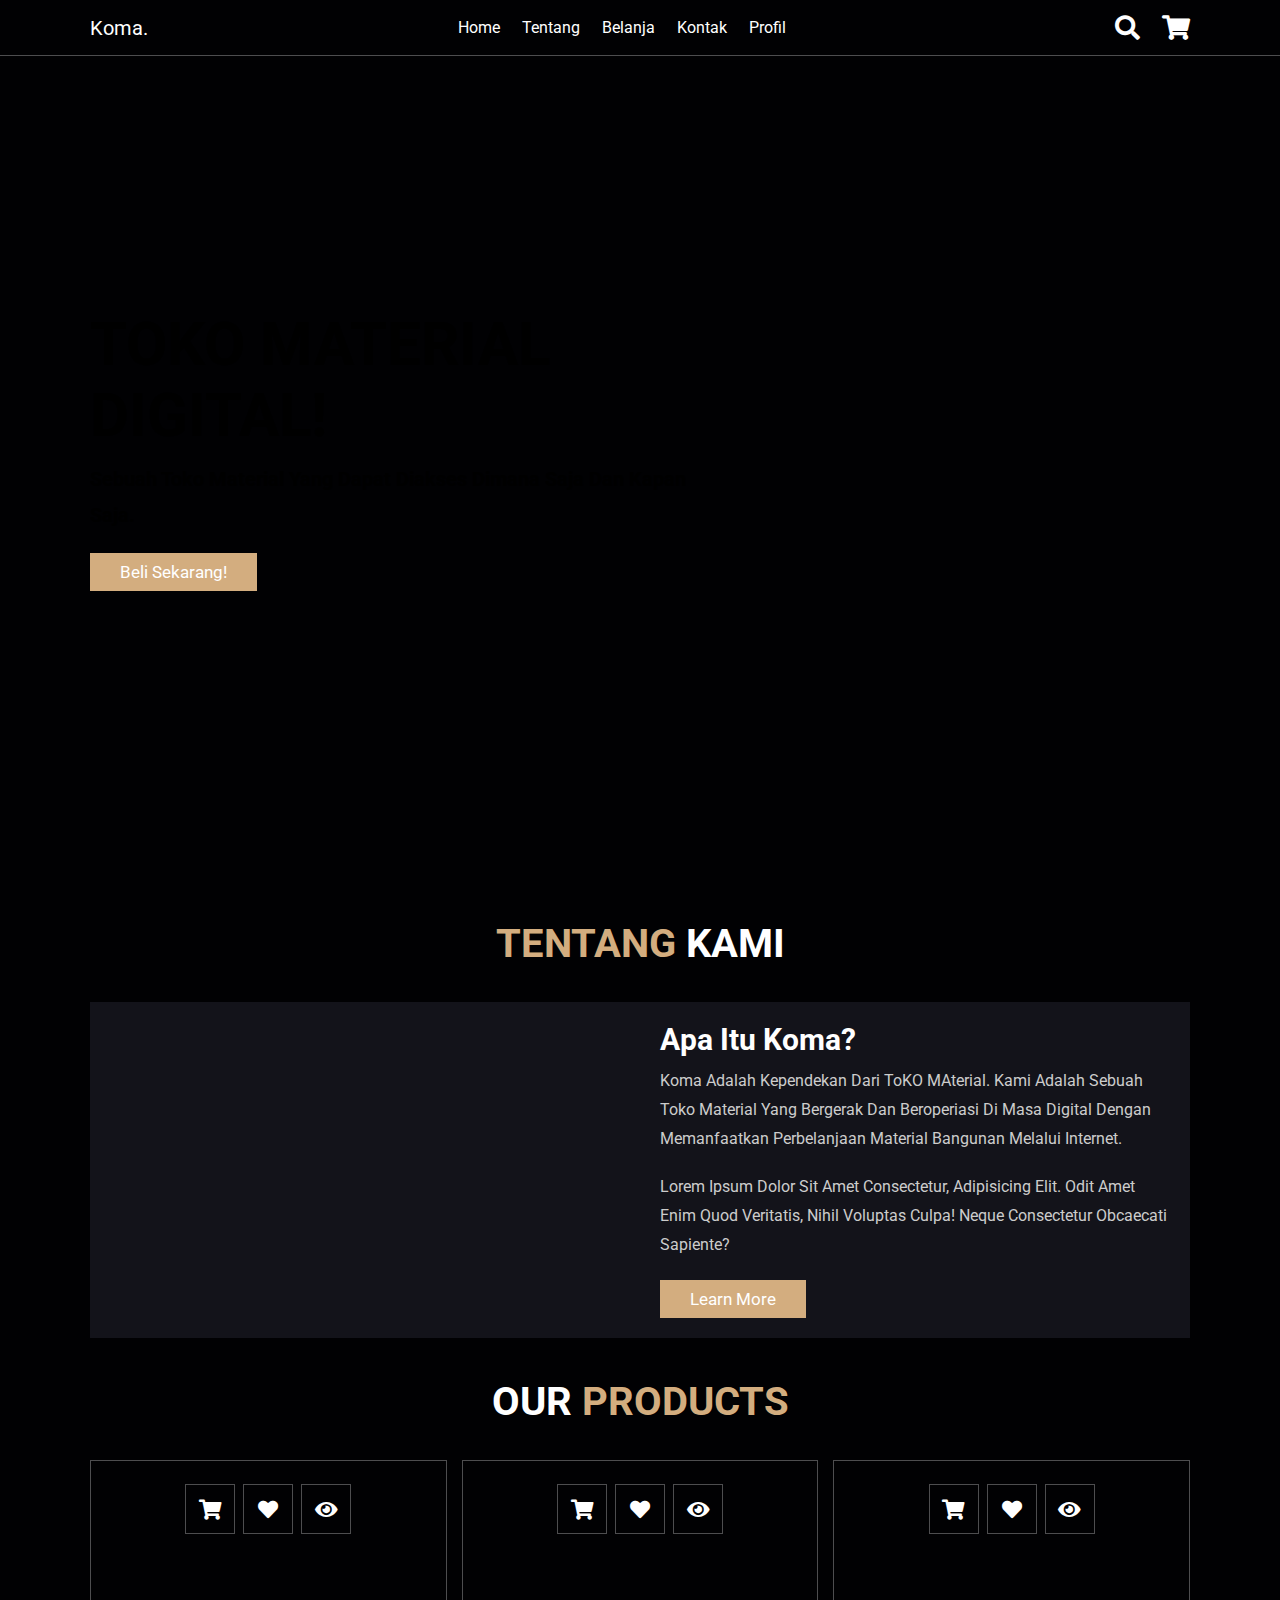
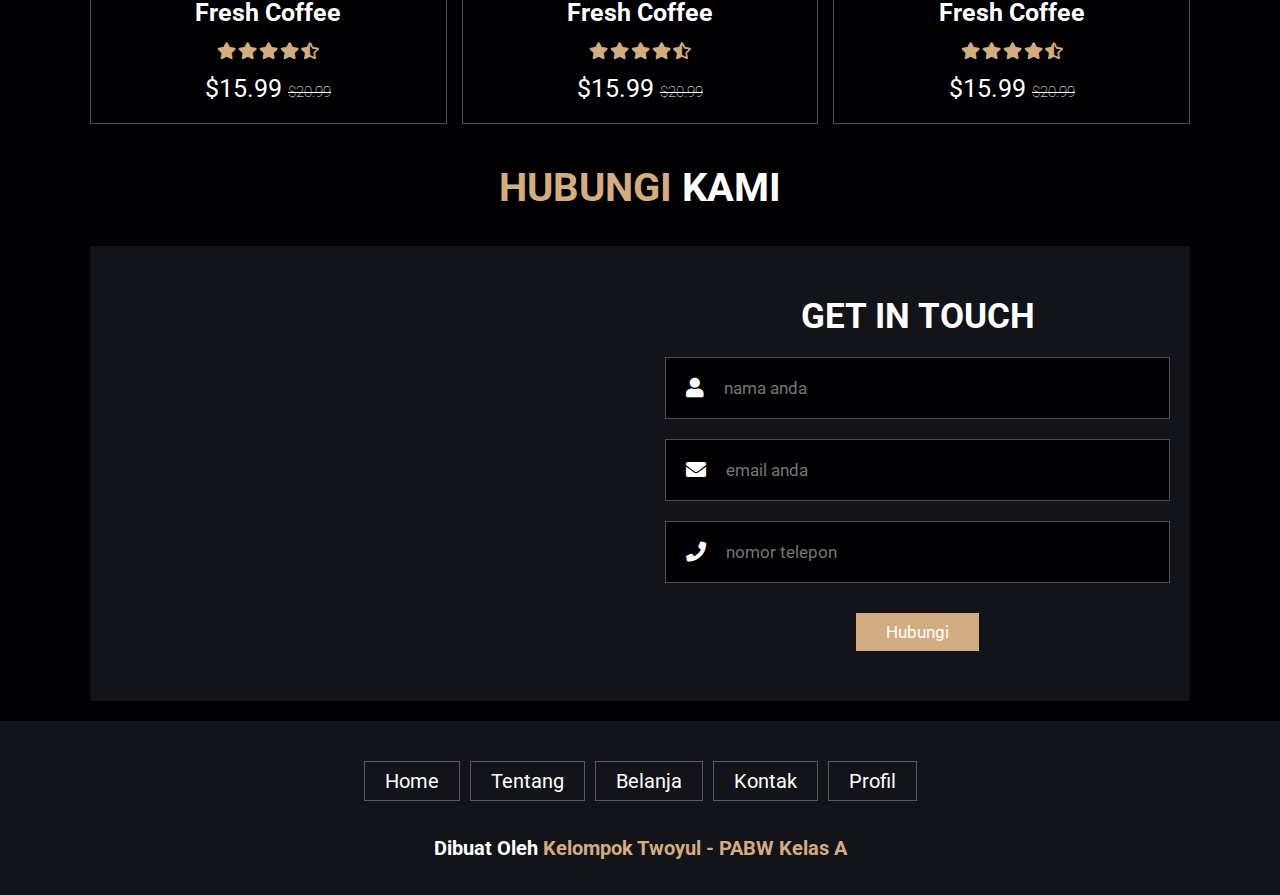
==== index.html @ 4abcb7aa "Initial commit" ====
<!DOCTYPE html>
<html lang="en">
<head>
    <meta charset="UTF-8">
    <meta http-equiv="X-UA-Compatible" content="IE=edge">
    <meta name="viewport" content="width=device-width, initial-scale=1.0">
    <title>Koma.</title>

    <!-- Logo  -->
    <link rel="stylesheet" href="https://cdnjs.cloudflare.com/ajax/libs/font-awesome/5.15.4/css/all.min.css">

    <!-- CSS-->
    <link rel="stylesheet" href="styles/indexstyle.css">

</head>
<body>
    
<!-- Header  -->

<header class="header">

    <a href="#home" class="logo">
        <p>Koma.</p>
    </a>

    <nav class="navbar">
        <a href="#home">Home</a>
        <a href="#tentang">Tentang</a>
        <a href="#shop">Belanja</a>
        <a href="#kontak">Kontak</a>
        <a href="#profil">Profil</a>
    </nav>

    <div class="icons">
        <div class="fas fa-search" id="search-btn"></div>
        <div class="fas fa-shopping-cart" id="cart-btn"></div>
        <div class="fas fa-bars" id="menu-btn"></div>
    </div>

    <div class="search-form">
        <input type="search" id="search-box" placeholder="search here...">
        <label for="search-box" class="fas fa-search"></label>
    </div>

    <div class="cart-items-container">
        <div class="cart-item">
            <span class="fas fa-times"></span>
            <img src="images/cart-item-1.png" alt="">
            <div class="content">
                <h3>cart item 01</h3>
                <div class="price">$15.99/-</div>
            </div>
        </div>
        <div class="cart-item">
            <span class="fas fa-times"></span>
            <img src="images/cart-item-2.png" alt="">
            <div class="content">
                <h3>cart item 02</h3>
                <div class="price">$15.99/-</div>
            </div>
        </div>
        <div class="cart-item">
            <span class="fas fa-times"></span>
            <img src="images/cart-item-3.png" alt="">
            <div class="content">
                <h3>cart item 03</h3>
                <div class="price">$15.99/-</div>
            </div>
        </div>
        <div class="cart-item">
            <span class="fas fa-times"></span>
            <img src="images/cart-item-4.png" alt="">
            <div class="content">
                <h3>cart item 04</h3>
                <div class="price">$15.99/-</div>
            </div>
        </div>
        <a href="#" class="btn">checkout now</a>
    </div>

</header>

<!-- Header -->

<!-- Home  -->

<section class="home" id="home">

    <div class="content">
        <h3>Toko Material Digital!</h3>
        <p>Sebuah toko material yang dapat diakses dimana saja dan kapan saja.</p>
        <a href="#" class="btn">Beli Sekarang!</a>
    </div>

</section>

<!-- Home -->

<!-- Tentang  -->

<section class="tentang" id="tentang">

    <h1 class="heading"> <span>Tentang</span> Kami </h1>

    <div class="row">

        <div class="image">
            <img src="images/tentang-img.jpeg" alt="">
        </div>

        <div class="content">
            <h3>Apa itu Koma?</h3>
            <p>Koma adalah kependekan dari toKO MAterial. Kami adalah sebuah toko material yang bergerak dan beroperiasi di masa digital dengan memanfaatkan perbelanjaan material bangunan melalui internet.</p>
            <p>Lorem ipsum dolor sit amet consectetur, adipisicing elit. Odit amet enim quod veritatis, nihil voluptas culpa! Neque consectetur obcaecati sapiente?</p>
            <a href="#" class="btn">learn more</a>
        </div>

    </div>

</section>

<!-- Tentang -->


<!-- Produk -->

<section class="products" id="products">

    <h1 class="heading"> our <span>products</span> </h1>

    <div class="box-container">

        <div class="box">
            <div class="icons">
                <a href="#" class="fas fa-shopping-cart"></a>
                <a href="#" class="fas fa-heart"></a>
                <a href="#" class="fas fa-eye"></a>
            </div>
            <div class="image">
                <img src="images/product-1.png" alt="">
            </div>
            <div class="content">
                <h3>fresh coffee</h3>
                <div class="stars">
                    <i class="fas fa-star"></i>
                    <i class="fas fa-star"></i>
                    <i class="fas fa-star"></i>
                    <i class="fas fa-star"></i>
                    <i class="fas fa-star-half-alt"></i>
                </div>
                <div class="price">$15.99 <span>$20.99</span></div>
            </div>
        </div>

        <div class="box">
            <div class="icons">
                <a href="#" class="fas fa-shopping-cart"></a>
                <a href="#" class="fas fa-heart"></a>
                <a href="#" class="fas fa-eye"></a>
            </div>
            <div class="image">
                <img src="images/product-2.png" alt="">
            </div>
            <div class="content">
                <h3>fresh coffee</h3>
                <div class="stars">
                    <i class="fas fa-star"></i>
                    <i class="fas fa-star"></i>
                    <i class="fas fa-star"></i>
                    <i class="fas fa-star"></i>
                    <i class="fas fa-star-half-alt"></i>
                </div>
                <div class="price">$15.99 <span>$20.99</span></div>
            </div>
        </div>

        <div class="box">
            <div class="icons">
                <a href="#" class="fas fa-shopping-cart"></a>
                <a href="#" class="fas fa-heart"></a>
                <a href="#" class="fas fa-eye"></a>
            </div>
            <div class="image">
                <img src="images/product-3.png" alt="">
            </div>
            <div class="content">
                <h3>fresh coffee</h3>
                <div class="stars">
                    <i class="fas fa-star"></i>
                    <i class="fas fa-star"></i>
                    <i class="fas fa-star"></i>
                    <i class="fas fa-star"></i>
                    <i class="fas fa-star-half-alt"></i>
                </div>
                <div class="price">$15.99 <span>$20.99</span></div>
            </div>
        </div>

    </div>

</section>
<!-- Produk -->

<!-- Kontak -->

<section class="kontak" id="kontak">

    <h1 class="heading"> <span>Hubungi</span> Kami </h1>

    <div class="row">

        <iframe class="map" src="https://www.google.com/maps/embed?pb=!1m18!1m12!1m3!1d30153.788252261566!2d72.82321484621745!3d19.141690214227783!2m3!1f0!2f0!3f0!3m2!1i1024!2i768!4f13.1!3m3!1m2!1s0x3be7b63aceef0c69%3A0x2aa80cf2287dfa3b!2sJogeshwari%20West%2C%20Mumbai%2C%20Maharashtra%20400047!5e0!3m2!1sen!2sin!4v1629452077891!5m2!1sen!2sin" allowfullscreen="" loading="lazy"></iframe>

        <form action="">
            <h3>get in touch</h3>
            <div class="inputBox">
                <span class="fas fa-user"></span>
                <input type="text" placeholder="nama anda">
            </div>
            <div class="inputBox">
                <span class="fas fa-envelope"></span>
                <input type="email" placeholder="email anda">
            </div>
            <div class="inputBox">
                <span class="fas fa-phone"></span>
                <input type="number" placeholder="nomor telepon">
            </div>
            <input type="submit" value="Hubungi" class="btn">
        </form>

    </div>

</section>

<!-- Kontak -->


<!-- Footer  -->

<section class="footer">


    <div class="links">
        <a href="#">Home</a>
        <a href="#">Tentang</a>
        <a href="#">Belanja</a>
        <a href="#">Kontak</a>
        <a href="#">Profil</a>
    </div>

    <div class="credit">Dibuat Oleh<span> Kelompok Twoyul - PABW Kelas A</span></div>

</section>

<!-- Footer -->


<!-- Script JS -->
<script src="js/script.js"></script>

</body>
</html>
---- styles/indexstyle.css ----
@import url('https://fonts.googleapis.com/css2?family=Roboto:wght@100;300;400;500;700&display=swap');

:root{
    --main-color:#d3ad7f;
    --black:#13131a;
    --bg:#010103;
    --border:.1rem solid rgba(255,255,255,.3);
}

*{
    font-family: 'Roboto', sans-serif;
    margin:0; padding:0;
    box-sizing: border-box;
    outline: none; border:none;
    text-decoration: none;
    text-transform: capitalize;
    transition: .2s linear;
}

html{
    font-size: 62.5%;
    overflow-x: hidden;
    scroll-padding-top: 9rem;
    scroll-behavior: smooth;
}

html::-webkit-scrollbar{
    width: .8rem;
}

html::-webkit-scrollbar-track{
    background: transparent;
}

html::-webkit-scrollbar-thumb{
    background: #fff;
    border-radius: 5rem;
}

body{
    background: var(--bg);
}

section{
    padding:2rem 7%;
}

.heading{
    text-align: center;
    color:#fff;
    text-transform: uppercase;
    padding-bottom: 3.5rem;
    font-size: 4rem;
}

.heading span{
    color:var(--main-color);
    text-transform: uppercase;
}

.btn{
    margin-top: 1rem;
    display: inline-block;
    padding:.9rem 3rem;
    font-size: 1.7rem;
    color:#fff;
    background: var(--main-color);
    cursor: pointer;
}

.btn:hover{
    letter-spacing: .2rem;
}

.header{
    background: var(--bg);
    display: flex;
    align-items: center;
    justify-content: space-between;
    padding:1.5rem 7%;
    border-bottom: var(--border);
    position: fixed;
    top:0; left: 0; right: 0;
    z-index: 1000;
}

.header .logo p{
    text-align: center;
    color: white;
    font-size: 20px;
}

.header .navbar a{
    margin:0 1rem;
    font-size: 1.6rem;
    color:#fff;
}

.header .navbar a:hover{
    color:var(--main-color);
    border-bottom: .1rem solid var(--main-color);
    padding-bottom: .5rem;
}

.header .icons div{
    color:#fff;
    cursor: pointer;
    font-size: 2.5rem;
    margin-left: 2rem;
}

.header .icons div:hover{
    color:var(--main-color);
}

#menu-btn{
    display: none;
}

.header .search-form{
    position: absolute;
    top:115%; right: 7%;
    background: #fff;
    width: 50rem;
    height: 5rem;
    display: flex;
    align-items: center;
    transform: scaleY(0);
    transform-origin: top;
}

.header .search-form.active{
    transform: scaleY(1);
}

.header .search-form input{
    height: 100%;
    width: 100%;
    font-size: 1.6rem;
    color:var(--black);
    padding:1rem;
    text-transform: none;
}

.header .search-form label{
    cursor: pointer;
    font-size: 2.2rem;
    margin-right: 1.5rem;
    color:var(--black);
}

.header .search-form label:hover{
    color:var(--main-color);
}

.header .cart-items-container{
    position: absolute;
    top:100%; right: -100%;
    height: calc(100vh - 9.5rem);
    width: 35rem;
    background: #fff;
    padding:0 1.5rem;
}

.header .cart-items-container.active{
    right: 0;
}

.header .cart-items-container .cart-item{
    position: relative;
    margin:2rem 0;
    display: flex;
    align-items: center;
    gap:1.5rem;
}

.header .cart-items-container .cart-item .fa-times{
    position: absolute;
    top:1rem; right: 1rem;
    font-size: 2rem;
    cursor: pointer;
    color: var(--black);
}

.header .cart-items-container .cart-item .fa-times:hover{
    color:var(--main-color);
}

.header .cart-items-container .cart-item img{
    height: 7rem;
}

.header .cart-items-container .cart-item .content h3{
    font-size: 2rem;
    color:var(--black);
    padding-bottom: .5rem;
}

.header .cart-items-container .cart-item .content .price{
    font-size: 1.5rem;
    color:var(--main-color);
}

.header .cart-items-container .btn{
    width: 100%;
    text-align: center;
}

.home{
    min-height: 100vh;
    display: flex;
    align-items: center;
    background:url(../images/Background.jpg) no-repeat;
    background-size: cover;
    background-position: center;
}

.home .content{
    max-width: 60rem;
}

.home .content h3{
    font-size: 6rem;
    text-transform: uppercase;
    color: black;
}

.home .content p{
    font-size: 2rem;
    font-weight: bold;
    line-height: 1.8;
    padding:1rem 0;
    color:#000;
}

.tentang .row{
    display: flex;
    align-items: center;
    background:var(--black);
    flex-wrap: wrap;
}

.tentang .row .image{
    flex:1 1 45rem;
}

.tentang .row .image img{
    width: 100%;
}
.tentang .row .content{
    flex:1 1 45rem;
    padding:2rem;
}

.tentang .row .content h3{
    font-size: 3rem;
    color:#fff;
}

.tentang .row .content p{
    font-size: 1.6rem;
    color:#ccc;
    padding:1rem 0;
    line-height: 1.8;
}


.products .box-container{
    display: grid;
    grid-template-columns: repeat(auto-fit, minmax(30rem, 1fr));
    gap:1.5rem;
}

.products .box-container .box{
    text-align: center;
    border:var(--border);
    padding: 2rem;
}

.products .box-container .box .icons a{
    height: 5rem;
    width: 5rem;
    line-height: 5rem;
    font-size: 2rem;
    border:var(--border);
    color:#fff;
    margin:.3rem;
}

.products .box-container .box .icons a:hover{
    background:var(--main-color);
}

.products .box-container .box .image{
    padding: 2.5rem 0;
}

.products .box-container .box .image img{
    height: 25rem;
}

.products .box-container .box .content h3{
    color:#fff;
    font-size: 2.5rem;
}

.products .box-container .box .content .stars{
    padding: 1.5rem;
}

.products .box-container .box .content .stars i{
    font-size: 1.7rem;
    color: var(--main-color);
}

.products .box-container .box .content .price{
    color:#fff;
    font-size: 2.5rem;
}

.products .box-container .box .content .price span{
    text-decoration: line-through;
    font-weight: lighter;
    font-size: 1.5rem;
}



.kontak .row{
    display: flex;
    background:var(--black);
    flex-wrap: wrap;
    gap:1rem;
}

.kontak .row .map{
    flex:1 1 45rem;
    width: 100%;
    object-fit: cover;
}

.kontak .row form{
    flex:1 1 45rem;
    padding:5rem 2rem;
    text-align: center;
}

.kontak .row form h3{
    text-transform: uppercase;
    font-size: 3.5rem;
    color:#fff;
}

.kontak .row form .inputBox{
    display: flex;
    align-items: center;
    margin-top: 2rem;
    margin-bottom: 2rem;
    background:var(--bg);
    border:var(--border);
}

.kontak .row form .inputBox span{
    color:#fff;
    font-size: 2rem;
    padding-left: 2rem;
}

.kontak .row form .inputBox input{
    width: 100%;
    padding:2rem;
    font-size: 1.7rem;
    color:#fff;
    text-transform: none;
    background:none;
}

.blogs .box-container{
    display: grid;
    grid-template-columns: repeat(auto-fit, minmax(30rem, 1fr));
    gap:1.5rem;
}

.blogs .box-container .box{
    border:var(--border);    
}

.blogs .box-container .box .image{
    height: 25rem;
    overflow:hidden;
    width: 100%;
}

.blogs .box-container .box .image img{
    height: 100%;
    object-fit: cover;
    width: 100%;
}

.blogs .box-container .box:hover .image img{
    transform: scale(1.2);
}

.blogs .box-container .box .content{
    padding:2rem;
}

.blogs .box-container .box .content .title{
    font-size: 2.5rem;
    line-height: 1.5;
    color:#fff;
}

.blogs .box-container .box .content .title:hover{
    color:var(--main-color);
}

.blogs .box-container .box .content span{
    color:var(--main-color);
    display: block;
    padding-top: 1rem;
    font-size: 2rem;
}

.blogs .box-container .box .content p{
    font-size: 1.6rem;
    line-height: 1.8;
    color:#ccc;
    padding:1rem 0;
}

.footer{
    background:var(--black);
    text-align: center;
}



.footer .links{
    display: flex;
    justify-content: center;
    flex-wrap: wrap;
    padding:2rem 0;
    gap:1rem;
}

.footer .links a{
    padding:.7rem 2rem;
    color:#fff;
    border:var(--border);
    font-size: 2rem;
}

.footer .links a:hover{
    background:var(--main-color);
}

.footer .credit{
    font-size: 2rem;
    color:#fff;
    font-weight: bold;
    padding:1.5rem;
}

.footer .credit span{
    color:var(--main-color);
}













/* media queries  */
@media (max-width:991px){

    html{
        font-size: 55%;
    }

    .header{
        padding:1.5rem 2rem;
    }

    section{
        padding:2rem;
    }

}

@media (max-width:768px){

    #menu-btn{
        display: inline-block;
    }

    .header .navbar{
        position: absolute;
        top:100%; right: -100%;
        background: #fff;
        width: 30rem;
        height: calc(100vh - 9.5rem);
    }

    .header .navbar.active{
        right:0;
    }

    .header .navbar a{
        color:var(--black);
        display: block;
        margin:1.5rem;
        padding:.5rem;
        font-size: 2rem;
    }

    .header .search-form{
        width: 90%;
        right: 2rem;
    }

    .home{
        background-position: left;
        justify-content: center;
        text-align: center;
    }

    .home .content h3{
        font-size: 4.5rem;
    }

    .home .content p{
        font-size: 1.5rem;
    }

}

@media (max-width:450px){

    html{
        font-size: 50%;
    }

}
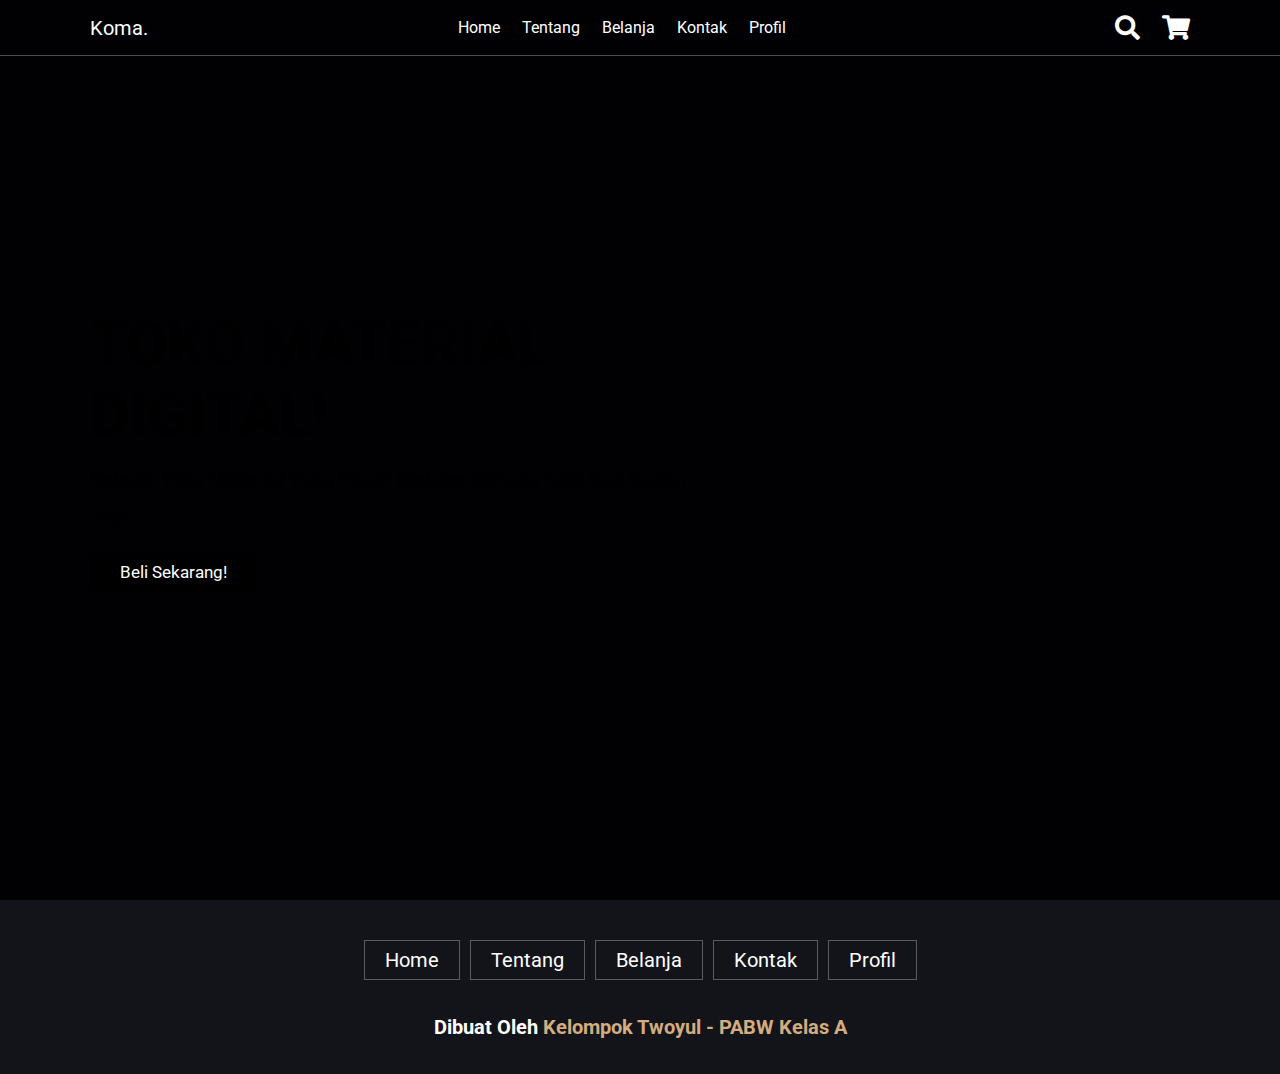
==== commit 6fb96877: "Memfinalisasi UI" ====
--- a/index.html
+++ b/index.html
@@ -24,11 +24,11 @@
     </a>
 
     <nav class="navbar">
-        <a href="#home">Home</a>
-        <a href="#tentang">Tentang</a>
-        <a href="#shop">Belanja</a>
-        <a href="#kontak">Kontak</a>
-        <a href="#profil">Profil</a>
+        <a href="index.html">Home</a>
+        <a href="about.html">Tentang</a>
+        <a href="marketplace.html">Belanja</a>
+        <a href="kontak.html">Kontak</a>
+        <a href="profil.html">Profil</a>
     </nav>
 
     <div class="icons">
@@ -45,37 +45,29 @@
     <div class="cart-items-container">
         <div class="cart-item">
             <span class="fas fa-times"></span>
-            <img src="images/cart-item-1.png" alt="">
+            <img src="images/semen.jpg" alt="">
             <div class="content">
-                <h3>cart item 01</h3>
-                <div class="price">$15.99/-</div>
+                <h3>Semen 1 sak</h3>
+                <div class="price">Rp50.000/-</div>
             </div>
         </div>
         <div class="cart-item">
             <span class="fas fa-times"></span>
-            <img src="images/cart-item-2.png" alt="">
+            <img src="images/cat.jpg" alt="">
             <div class="content">
-                <h3>cart item 02</h3>
-                <div class="price">$15.99/-</div>
+                <h3>Cat 1 liter</h3>
+                <div class="price">Rp60.000/-</div>
             </div>
         </div>
         <div class="cart-item">
             <span class="fas fa-times"></span>
-            <img src="images/cart-item-3.png" alt="">
+            <img src="images/kuas.jpg" alt="">
             <div class="content">
-                <h3>cart item 03</h3>
-                <div class="price">$15.99/-</div>
+                <h3>Kuas 2.5"</h3>
+                <div class="price">Rp10.000/-</div>
             </div>
         </div>
-        <div class="cart-item">
-            <span class="fas fa-times"></span>
-            <img src="images/cart-item-4.png" alt="">
-            <div class="content">
-                <h3>cart item 04</h3>
-                <div class="price">$15.99/-</div>
-            </div>
-        </div>
-        <a href="#" class="btn">checkout now</a>
+        <a href="#" class="btn">Bayar Sekarang</a>
     </div>
 
 </header>
@@ -96,143 +88,11 @@
 
 <!-- Home -->
 
-<!-- Tentang  -->
-
-<section class="tentang" id="tentang">
-
-    <h1 class="heading"> <span>Tentang</span> Kami </h1>
-
-    <div class="row">
-
-        <div class="image">
-            <img src="images/tentang-img.jpeg" alt="">
-        </div>
-
-        <div class="content">
-            <h3>Apa itu Koma?</h3>
-            <p>Koma adalah kependekan dari toKO MAterial. Kami adalah sebuah toko material yang bergerak dan beroperiasi di masa digital dengan memanfaatkan perbelanjaan material bangunan melalui internet.</p>
-            <p>Lorem ipsum dolor sit amet consectetur, adipisicing elit. Odit amet enim quod veritatis, nihil voluptas culpa! Neque consectetur obcaecati sapiente?</p>
-            <a href="#" class="btn">learn more</a>
-        </div>
-
-    </div>
-
-</section>
-
-<!-- Tentang -->
 
 
-<!-- Produk -->
 
-<section class="products" id="products">
 
-    <h1 class="heading"> our <span>products</span> </h1>
 
-    <div class="box-container">
-
-        <div class="box">
-            <div class="icons">
-                <a href="#" class="fas fa-shopping-cart"></a>
-                <a href="#" class="fas fa-heart"></a>
-                <a href="#" class="fas fa-eye"></a>
-            </div>
-            <div class="image">
-                <img src="images/product-1.png" alt="">
-            </div>
-            <div class="content">
-                <h3>fresh coffee</h3>
-                <div class="stars">
-                    <i class="fas fa-star"></i>
-                    <i class="fas fa-star"></i>
-                    <i class="fas fa-star"></i>
-                    <i class="fas fa-star"></i>
-                    <i class="fas fa-star-half-alt"></i>
-                </div>
-                <div class="price">$15.99 <span>$20.99</span></div>
-            </div>
-        </div>
-
-        <div class="box">
-            <div class="icons">
-                <a href="#" class="fas fa-shopping-cart"></a>
-                <a href="#" class="fas fa-heart"></a>
-                <a href="#" class="fas fa-eye"></a>
-            </div>
-            <div class="image">
-                <img src="images/product-2.png" alt="">
-            </div>
-            <div class="content">
-                <h3>fresh coffee</h3>
-                <div class="stars">
-                    <i class="fas fa-star"></i>
-                    <i class="fas fa-star"></i>
-                    <i class="fas fa-star"></i>
-                    <i class="fas fa-star"></i>
-                    <i class="fas fa-star-half-alt"></i>
-                </div>
-                <div class="price">$15.99 <span>$20.99</span></div>
-            </div>
-        </div>
-
-        <div class="box">
-            <div class="icons">
-                <a href="#" class="fas fa-shopping-cart"></a>
-                <a href="#" class="fas fa-heart"></a>
-                <a href="#" class="fas fa-eye"></a>
-            </div>
-            <div class="image">
-                <img src="images/product-3.png" alt="">
-            </div>
-            <div class="content">
-                <h3>fresh coffee</h3>
-                <div class="stars">
-                    <i class="fas fa-star"></i>
-                    <i class="fas fa-star"></i>
-                    <i class="fas fa-star"></i>
-                    <i class="fas fa-star"></i>
-                    <i class="fas fa-star-half-alt"></i>
-                </div>
-                <div class="price">$15.99 <span>$20.99</span></div>
-            </div>
-        </div>
-
-    </div>
-
-</section>
-<!-- Produk -->
-
-<!-- Kontak -->
-
-<section class="kontak" id="kontak">
-
-    <h1 class="heading"> <span>Hubungi</span> Kami </h1>
-
-    <div class="row">
-
-        <iframe class="map" src="https://www.google.com/maps/embed?pb=!1m18!1m12!1m3!1d30153.788252261566!2d72.82321484621745!3d19.141690214227783!2m3!1f0!2f0!3f0!3m2!1i1024!2i768!4f13.1!3m3!1m2!1s0x3be7b63aceef0c69%3A0x2aa80cf2287dfa3b!2sJogeshwari%20West%2C%20Mumbai%2C%20Maharashtra%20400047!5e0!3m2!1sen!2sin!4v1629452077891!5m2!1sen!2sin" allowfullscreen="" loading="lazy"></iframe>
-
-        <form action="">
-            <h3>get in touch</h3>
-            <div class="inputBox">
-                <span class="fas fa-user"></span>
-                <input type="text" placeholder="nama anda">
-            </div>
-            <div class="inputBox">
-                <span class="fas fa-envelope"></span>
-                <input type="email" placeholder="email anda">
-            </div>
-            <div class="inputBox">
-                <span class="fas fa-phone"></span>
-                <input type="number" placeholder="nomor telepon">
-            </div>
-            <input type="submit" value="Hubungi" class="btn">
-        </form>
-
-    </div>
-
-</section>
-
-<!-- Kontak -->
 
 
 <!-- Footer  -->
--- a/styles/indexstyle.css
+++ b/styles/indexstyle.css
@@ -64,7 +64,7 @@
     padding:.9rem 3rem;
     font-size: 1.7rem;
     color:#fff;
-    background: var(--main-color);
+    background: black;
     cursor: pointer;
 }
 
@@ -233,201 +233,8 @@
     color:#000;
 }
 
-.tentang .row{
-    display: flex;
-    align-items: center;
-    background:var(--black);
-    flex-wrap: wrap;
-}
-
-.tentang .row .image{
-    flex:1 1 45rem;
-}
-
-.tentang .row .image img{
-    width: 100%;
-}
-.tentang .row .content{
-    flex:1 1 45rem;
-    padding:2rem;
-}
-
-.tentang .row .content h3{
-    font-size: 3rem;
-    color:#fff;
-}
-
-.tentang .row .content p{
-    font-size: 1.6rem;
-    color:#ccc;
-    padding:1rem 0;
-    line-height: 1.8;
-}
-
-
-.products .box-container{
-    display: grid;
-    grid-template-columns: repeat(auto-fit, minmax(30rem, 1fr));
-    gap:1.5rem;
-}
-
-.products .box-container .box{
-    text-align: center;
-    border:var(--border);
-    padding: 2rem;
-}
-
-.products .box-container .box .icons a{
-    height: 5rem;
-    width: 5rem;
-    line-height: 5rem;
-    font-size: 2rem;
-    border:var(--border);
-    color:#fff;
-    margin:.3rem;
-}
-
-.products .box-container .box .icons a:hover{
-    background:var(--main-color);
-}
-
-.products .box-container .box .image{
-    padding: 2.5rem 0;
-}
-
-.products .box-container .box .image img{
-    height: 25rem;
-}
-
-.products .box-container .box .content h3{
-    color:#fff;
-    font-size: 2.5rem;
-}
-
-.products .box-container .box .content .stars{
-    padding: 1.5rem;
-}
-
-.products .box-container .box .content .stars i{
-    font-size: 1.7rem;
-    color: var(--main-color);
-}
-
-.products .box-container .box .content .price{
-    color:#fff;
-    font-size: 2.5rem;
-}
-
-.products .box-container .box .content .price span{
-    text-decoration: line-through;
-    font-weight: lighter;
-    font-size: 1.5rem;
-}
-
-
-
-.kontak .row{
-    display: flex;
-    background:var(--black);
-    flex-wrap: wrap;
-    gap:1rem;
-}
-
-.kontak .row .map{
-    flex:1 1 45rem;
-    width: 100%;
-    object-fit: cover;
-}
-
-.kontak .row form{
-    flex:1 1 45rem;
-    padding:5rem 2rem;
-    text-align: center;
-}
-
-.kontak .row form h3{
-    text-transform: uppercase;
-    font-size: 3.5rem;
-    color:#fff;
-}
-
-.kontak .row form .inputBox{
-    display: flex;
-    align-items: center;
-    margin-top: 2rem;
-    margin-bottom: 2rem;
-    background:var(--bg);
-    border:var(--border);
-}
-
-.kontak .row form .inputBox span{
-    color:#fff;
-    font-size: 2rem;
-    padding-left: 2rem;
-}
-
-.kontak .row form .inputBox input{
-    width: 100%;
-    padding:2rem;
-    font-size: 1.7rem;
-    color:#fff;
-    text-transform: none;
-    background:none;
-}
-
-.blogs .box-container{
-    display: grid;
-    grid-template-columns: repeat(auto-fit, minmax(30rem, 1fr));
-    gap:1.5rem;
-}
-
-.blogs .box-container .box{
-    border:var(--border);    
-}
-
-.blogs .box-container .box .image{
-    height: 25rem;
-    overflow:hidden;
-    width: 100%;
-}
-
-.blogs .box-container .box .image img{
-    height: 100%;
-    object-fit: cover;
-    width: 100%;
-}
-
-.blogs .box-container .box:hover .image img{
-    transform: scale(1.2);
-}
-
-.blogs .box-container .box .content{
-    padding:2rem;
-}
-
-.blogs .box-container .box .content .title{
-    font-size: 2.5rem;
-    line-height: 1.5;
-    color:#fff;
-}
-
-.blogs .box-container .box .content .title:hover{
-    color:var(--main-color);
-}
-
-.blogs .box-container .box .content span{
-    color:var(--main-color);
-    display: block;
-    padding-top: 1rem;
-    font-size: 2rem;
-}
-
-.blogs .box-container .box .content p{
-    font-size: 1.6rem;
-    line-height: 1.8;
-    color:#ccc;
-    padding:1rem 0;
-}
+
+
 
 .footer{
     background:var(--black);
@@ -465,10 +272,6 @@
 .footer .credit span{
     color:var(--main-color);
 }
-
-
-
-
 
 
 
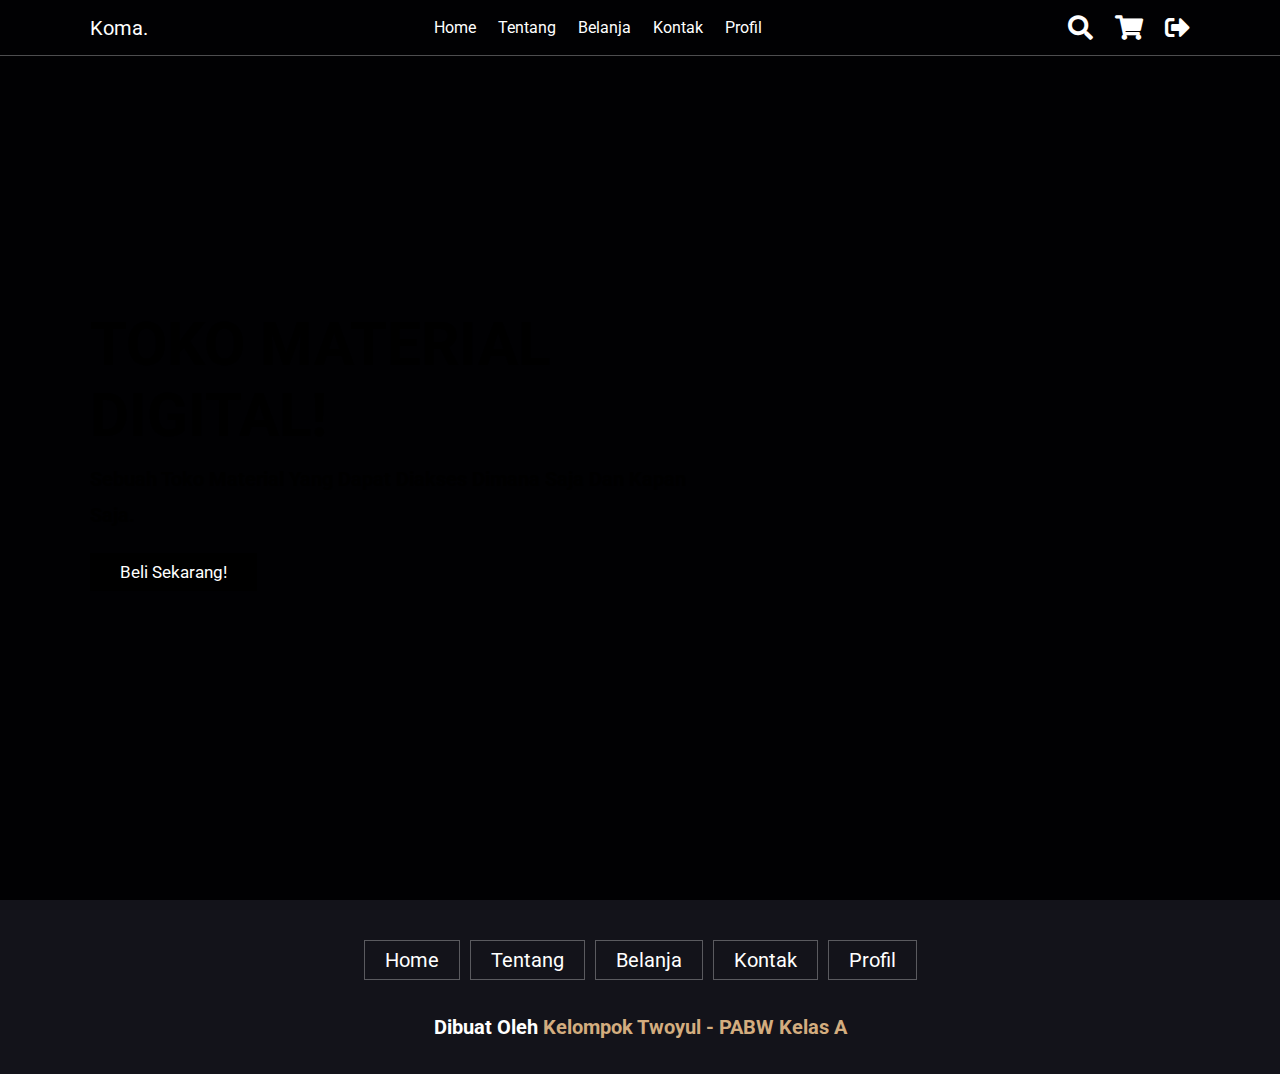
==== commit 4221f57c: "fix ui dan js" ====
--- a/index.html
+++ b/index.html
@@ -19,7 +19,7 @@
 
 <header class="header">
 
-    <a href="#home" class="logo">
+    <a href="index.html" class="logo">
         <p>Koma.</p>
     </a>
 
@@ -34,11 +34,12 @@
     <div class="icons">
         <div class="fas fa-search" id="search-btn"></div>
         <div class="fas fa-shopping-cart" id="cart-btn"></div>
+        <div class="fas fa-sign-out-alt"></div>
         <div class="fas fa-bars" id="menu-btn"></div>
     </div>
 
     <div class="search-form">
-        <input type="search" id="search-box" placeholder="search here...">
+        <input type="search" id="search-box" placeholder="cari disini...">
         <label for="search-box" class="fas fa-search"></label>
     </div>
 
@@ -67,7 +68,7 @@
                 <div class="price">Rp10.000/-</div>
             </div>
         </div>
-        <a href="#" class="btn">Bayar Sekarang</a>
+        <a href="checkout.html" class="btn" id="tombolbayar">Bayar Sekarang</a>
     </div>
 
 </header>
@@ -81,7 +82,7 @@
     <div class="content">
         <h3>Toko Material Digital!</h3>
         <p>Sebuah toko material yang dapat diakses dimana saja dan kapan saja.</p>
-        <a href="#" class="btn">Beli Sekarang!</a>
+        <a href="marketplace.html" class="btn">Beli Sekarang!</a>
     </div>
 
 </section>
@@ -101,11 +102,11 @@
 
 
     <div class="links">
-        <a href="#">Home</a>
-        <a href="#">Tentang</a>
-        <a href="#">Belanja</a>
-        <a href="#">Kontak</a>
-        <a href="#">Profil</a>
+        <a href="index.html">Home</a>
+        <a href="about.html">Tentang</a>
+        <a href="marketplace.html">Belanja</a>
+        <a href="kontak.html">Kontak</a>
+        <a href="profil.html">Profil</a>
     </div>
 
     <div class="credit">Dibuat Oleh<span> Kelompok Twoyul - PABW Kelas A</span></div>
--- a/styles/indexstyle.css
+++ b/styles/indexstyle.css
@@ -109,6 +109,10 @@
     margin-left: 2rem;
 }
 
+.header .cart-items-container #tombolbayar{
+    background-color: var(--main-color);
+}
+
 .header .icons div:hover{
     color:var(--main-color);
 }
